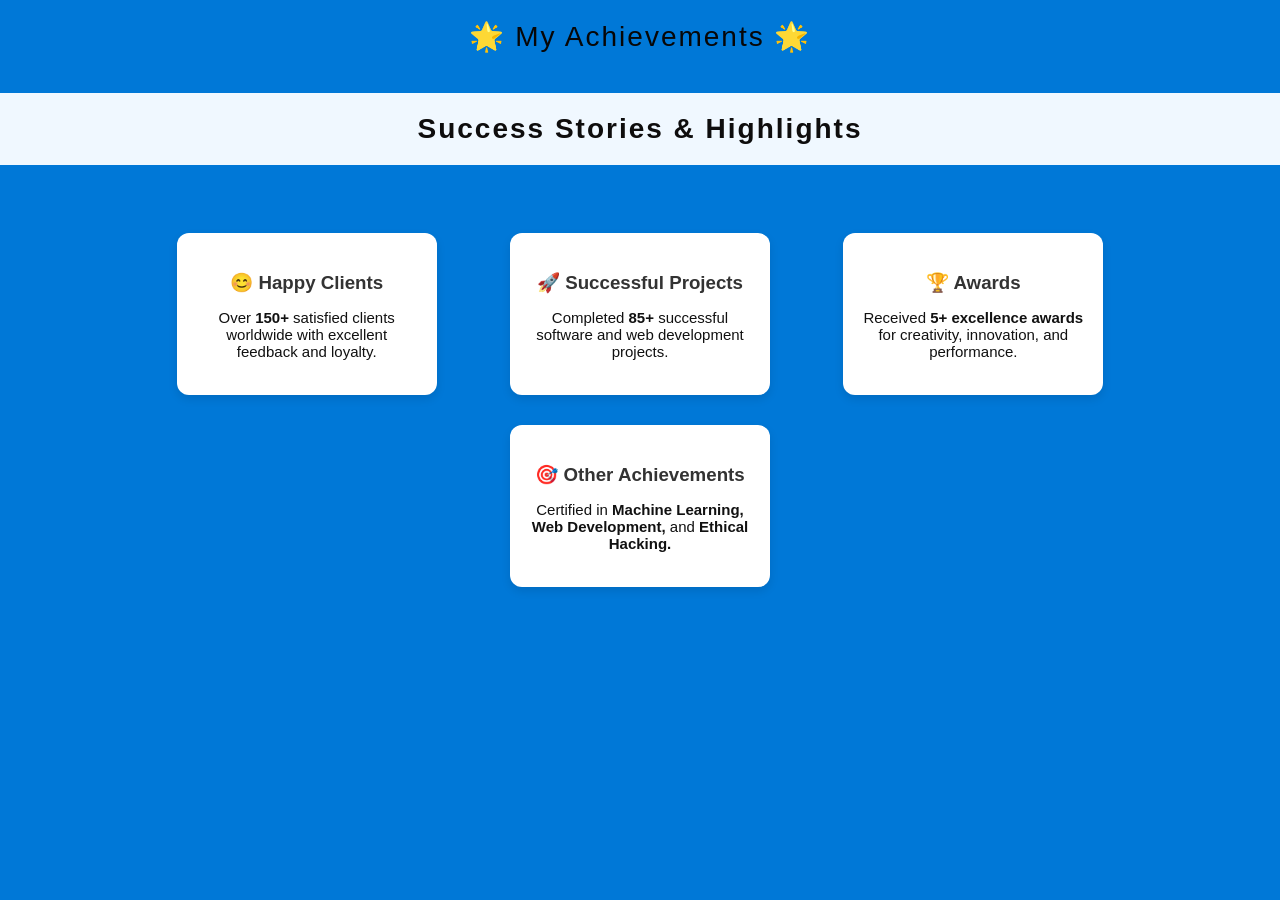
==== src/achievements.html @ 0937941a "Update achievements.html" ====
<!DOCTYPE html>
<html lang="en">
<head>
  <meta charset="UTF-8">
  <meta name="viewport" content="width=device-width, initial-scale=1.0">
  <title>Achievements
  </title>
  <style>
    body {
      margin: 0;
      font-family: Arial, sans-serif;
      background-color: #0078D7; /* grey background */
    }

    header {
      background-color: #0078D7;
      color: rgb(7, 7, 7);
      padding: 20px;
      text-align: center;
      font-size: 28px;
      letter-spacing: 2px;
    }

    h2 {
      text-align: center;
      margin-top: 20px;
      padding: 20px;
      text-align: center;
      font-size: 28px;
      letter-spacing: 2px;
      background-color: aliceblue;
      color: #0e0d0d;
    }

    .achievements-container {
      display: flex;
      justify-content: space-around;
      flex-wrap: wrap;
      padding: 30px;
      max-width: 1000px;
      margin: auto;
    }

    .card {
      background-color: white;
      border-radius: 12px;
      box-shadow: 0 4px 10px rgba(0,0,0,0.1);
      width: 220px;
      text-align: center;
      padding: 20px;
      margin: 15px;
      transition: transform 0.3s;
    }

    .card:hover {
      transform: scale(1.05);
    }

    .card h3 {
      color: #333;
      margin-bottom: 10px;
    }

    .card p {
      color: #111111;
      font-size: 15px;
      background-attachment: rgb(90, 90, 90);
    }
  </style>
</head>
<body>

  <header>
    🌟 My Achievements 🌟
  </header>

  <h2>Success Stories & Highlights</h2>

  <div class="achievements-container">
    <div class="card">
      <h3>😊 Happy Clients</h3>
      <p>Over <strong>150+</strong> satisfied clients worldwide with excellent feedback and loyalty.</p>
    </div>

    <div class="card">
      <h3>🚀 Successful Projects</h3>
      <p>Completed <strong>85+</strong> successful software and web development projects.</p>
    </div>

    <div class="card">
      <h3>🏆 Awards</h3>
      <p>Received <strong>5+ excellence awards</strong> for creativity, innovation, and performance.</p>
    </div>

    <div class="card">
      <h3>🎯 Other Achievements</h3>
      <p>Certified in <strong>Machine Learning, Web Development,</strong> and <strong>Ethical Hacking.</strong></p>
    </div>
  </div>

</body>
</html>
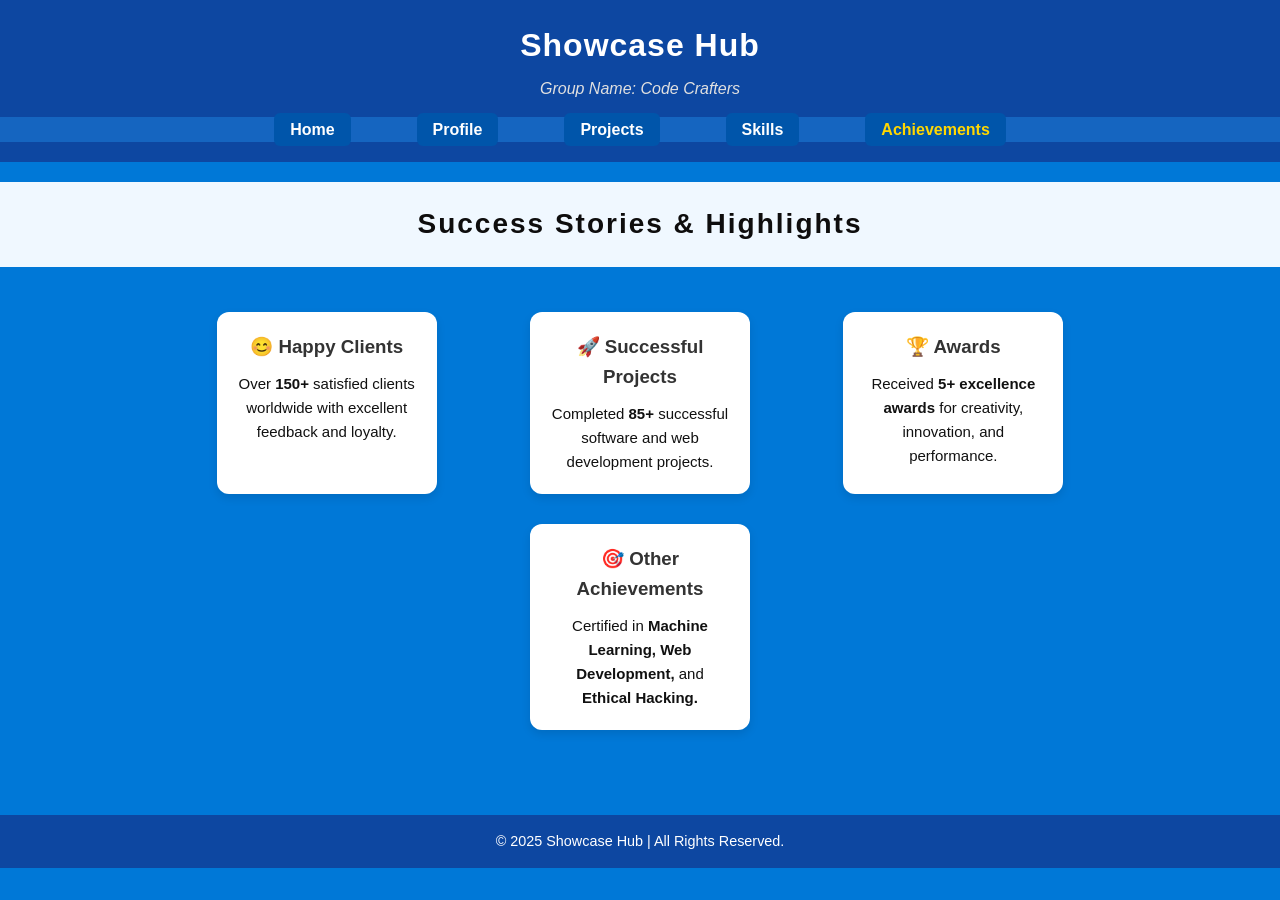
==== commit 471639ad: "fix the header and includes links" ====
--- a/src/achievements.html
+++ b/src/achievements.html
@@ -3,29 +3,63 @@
 <head>
   <meta charset="UTF-8">
   <meta name="viewport" content="width=device-width, initial-scale=1.0">
-  <title>Achievements
-  </title>
+  <title>Showcase Hub | Achievements</title>
+  <link rel="stylesheet" href="../styles/style.css">
   <style>
     body {
       margin: 0;
       font-family: Arial, sans-serif;
-      background-color: #0078D7; /* grey background */
+      background-color: #0078D7;
     }
 
     header {
-      background-color: #0078D7;
-      color: rgb(7, 7, 7);
-      padding: 20px;
+      background-color: #0d47a1;
+      color: white;
       text-align: center;
-      font-size: 28px;
-      letter-spacing: 2px;
+      padding: 20px 0;
+    }
+
+    header h1 {
+      margin: 0;
+      font-size: 32px;
+      letter-spacing: 1px;
+    }
+
+    .group-name {
+      margin: 5px 0;
+      font-size: 16px;
+      color: #e0e0e0;
+    }
+
+    nav ul {
+      list-style: none;
+      padding: 0;
+      margin: 15px 0 0 0;
+      display: flex;
+      justify-content: center;
+      background-color: #1565c0;
+    }
+
+    nav ul li {
+      margin: 0 15px;
+    }
+
+    nav ul li a {
+      color: white;
+      text-decoration: none;
+      font-weight: bold;
+      font-size: 16px;
+      transition: color 0.3s ease;
+    }
+
+    nav ul li a:hover {
+      color: #ffd700;
     }
 
     h2 {
       text-align: center;
       margin-top: 20px;
       padding: 20px;
-      text-align: center;
       font-size: 28px;
       letter-spacing: 2px;
       background-color: aliceblue;
@@ -64,14 +98,32 @@
     .card p {
       color: #111111;
       font-size: 15px;
-      background-attachment: rgb(90, 90, 90);
+    }
+
+    footer {
+      background-color: #0d47a1;
+      color: white;
+      text-align: center;
+      padding: 15px;
+      margin-top: 40px;
     }
   </style>
 </head>
 <body>
 
   <header>
-    🌟 My Achievements 🌟
+    <h1>Showcase Hub</h1>
+    <p class="group-name">Group Name: Code Crafters</p>
+
+    <nav>
+      <ul class="nav-links">
+        <li><a href="index.html">Home</a></li>
+        <li><a href="profile.html">Profile</a></li>
+        <li><a href="projects.html">Projects</a></li>
+        <li><a href="skills.html">Skills</a></li>
+        <li><a href="achievements.html" style="color:#ffd700;">Achievements</a></li>
+      </ul>
+    </nav>
   </header>
 
   <h2>Success Stories & Highlights</h2>
@@ -98,7 +150,9 @@
     </div>
   </div>
 
+  <footer>
+    <p>&copy; 2025 Showcase Hub | All Rights Reserved.</p>
+  </footer>
+
 </body>
 </html>
-
-
--- a/styles/style.css
+++ b/styles/style.css
@@ -0,0 +1,273 @@
+/* ---------- Global Styles ---------- */
+* {
+  margin: 0;
+  padding: 0;
+  box-sizing: border-box;
+  font-family: "Poppins", sans-serif;
+}
+
+body {
+  background-color: #f8f9fb;
+  color: #333;
+  line-height: 1.6;
+}
+
+/* ---------- Header ---------- */
+header {
+  background-color: #003366;
+  color: white;
+  text-align: center;
+  padding: 1.5rem 1rem;
+}
+
+header h1 {
+  font-size: 2rem;
+  margin-bottom: 0.3rem;
+}
+
+.group-name {
+  font-style: italic;
+  margin-bottom: 1rem;
+  color: #a3d1ff;
+}
+
+/* ---------- Navigation ---------- */
+.nav-links {
+  list-style: none;
+  display: flex;
+  justify-content: center;
+  gap: 1rem;
+  flex-wrap: wrap;
+}
+
+.nav-links a {
+  text-decoration: none;
+  color: white;
+  background-color: #0055aa;
+  padding: 0.5rem 1rem;
+  border-radius: 6px;
+  transition: background 0.3s;
+}
+
+.nav-links a:hover {
+  background-color: #0077ff;
+}
+
+/* ---------- About Team Section ---------- */
+main {
+  padding: 2rem;
+  text-align: center;
+}
+
+.about-team h2 {
+  font-size: 1.8rem;
+  color: #003366;
+  margin-bottom: 1rem;
+}
+
+.about-team p {
+  max-width: 800px;
+  margin: 0 auto;
+  font-size: 1.1rem;
+  color: #444;
+}
+
+/* ---------- Footer ---------- */
+footer {
+  background-color: #003366;
+  color: white;
+  text-align: center;
+  padding: 1rem;
+  margin-top: 2rem;
+  font-size: 0.9rem;
+}
+
+/* ---------- Responsive Design ---------- */
+@media (max-width: 600px) {
+  header h1 {
+    font-size: 1.6rem;
+  }
+
+  .nav-links {
+    flex-direction: column;
+    align-items: center;
+  }
+
+  .about-team p {
+    font-size: 1rem;
+    padding: 0 1rem;
+  }
+}
+/*  -------- Member Profiles ---------- */
+/* Team Section Grid */
+.team {
+  display: grid;
+  grid-template-columns: repeat(auto-fit, minmax(300px, 1fr));
+  gap: 2rem;
+  padding: 2rem;
+  justify-items: center;
+  background: #f4f6f8;
+}
+
+/* Member Card */
+.member {
+  background: white;
+  border-radius: 15px;
+  box-shadow: 0 4px 15px rgba(0,0,0,0.1);
+  text-align: center;
+  padding: 1.5rem;
+  width: 90%;
+  transition: transform 0.3s ease, box-shadow 0.3s ease;
+}
+
+.member img {
+  width: 150px;
+  height: 150px;
+  border-radius: 50%;
+  object-fit: cover;
+  margin-bottom: 1rem;
+  border: 3px solid #0078D7;
+}
+
+.member:hover {
+  transform: translateY(-5px);
+  box-shadow: 0 6px 20px rgba(0,0,0,0.2);
+}
+
+.member h2 {
+  color: #0078D7;
+  margin-bottom: 0.5rem;
+}
+
+.member p {
+  font-size: 0.95rem;
+  color: #333;
+}
+
+/* Header & Footer */
+header, footer {
+  background: #0078D7;
+  color: white;
+  text-align: center;
+  padding: 1rem 0;
+}
+
+nav a {
+  color: white;
+  margin: 0 10px;
+  text-decoration: none;
+  font-weight: 500;
+}
+
+nav a:hover {
+  text-decoration: underline;
+}
+
+footer p {
+  margin: 0;
+  font-size: 0.9rem;
+}
+
+
+
+
+/* ===== Projects Page Styles ===== */
+body {
+  font-family: 'Segoe UI', Tahoma, Geneva, Verdana, sans-serif;
+  background-color: #f4f6f8;
+  margin: 0;
+  padding: 0;
+  color: #333;
+}
+
+/* Header and Navigation */
+.header {
+  background-color: #003366;
+  color: white;
+  padding: 20px;
+  text-align: center;
+}
+
+.nav a {
+  color: white;
+  margin: 0 15px;
+  text-decoration: none;
+  font-weight: 500;
+}
+
+.nav a:hover {
+  text-decoration: underline;
+}
+
+/* Section Title */
+.section-title {
+  text-align: center;
+  margin: 30px 0 20px;
+  font-size: 2em;
+  color: #222;
+}
+
+/* Project Cards Layout */
+.projects-container {
+  display: grid;
+  grid-template-columns: repeat(auto-fit, minmax(280px, 1fr));
+  gap: 25px;
+  padding: 0 40px 40px;
+}
+
+.project-card {
+  background: white;
+  border-radius: 12px;
+  box-shadow: 0 4px 8px rgba(0, 0, 0, 0.1);
+  overflow: hidden;
+  transition: transform 0.2s ease, box-shadow 0.2s ease;
+  text-align: center;
+  padding-bottom: 20px;
+}
+
+.project-card:hover {
+  transform: translateY(-5px);
+  box-shadow: 0 8px 16px rgba(0, 0, 0, 0.15);
+}
+
+.project-image {
+  width: 100%;
+  height: 180px;
+  object-fit: cover;
+}
+
+.project-card h3 {
+  margin-top: 15px;
+  color: #003366;
+}
+
+.project-card p {
+  padding: 0 15px;
+  font-size: 0.95rem;
+  color: #555;
+}
+
+/* Buttons */
+.btn {
+  display: inline-block;
+  margin-top: 10px;
+  padding: 10px 18px;
+  background-color: #003366;
+  color: white;
+  text-decoration: none;
+  border-radius: 6px;
+  transition: background-color 0.3s ease;
+}
+
+.btn:hover {
+  background-color: #0055aa;
+}
+
+/* Footer */
+.footer {
+  background-color: #003366;
+  color: white;
+  text-align: center;
+  padding: 15px;
+  font-size: 0.9rem;
+}
